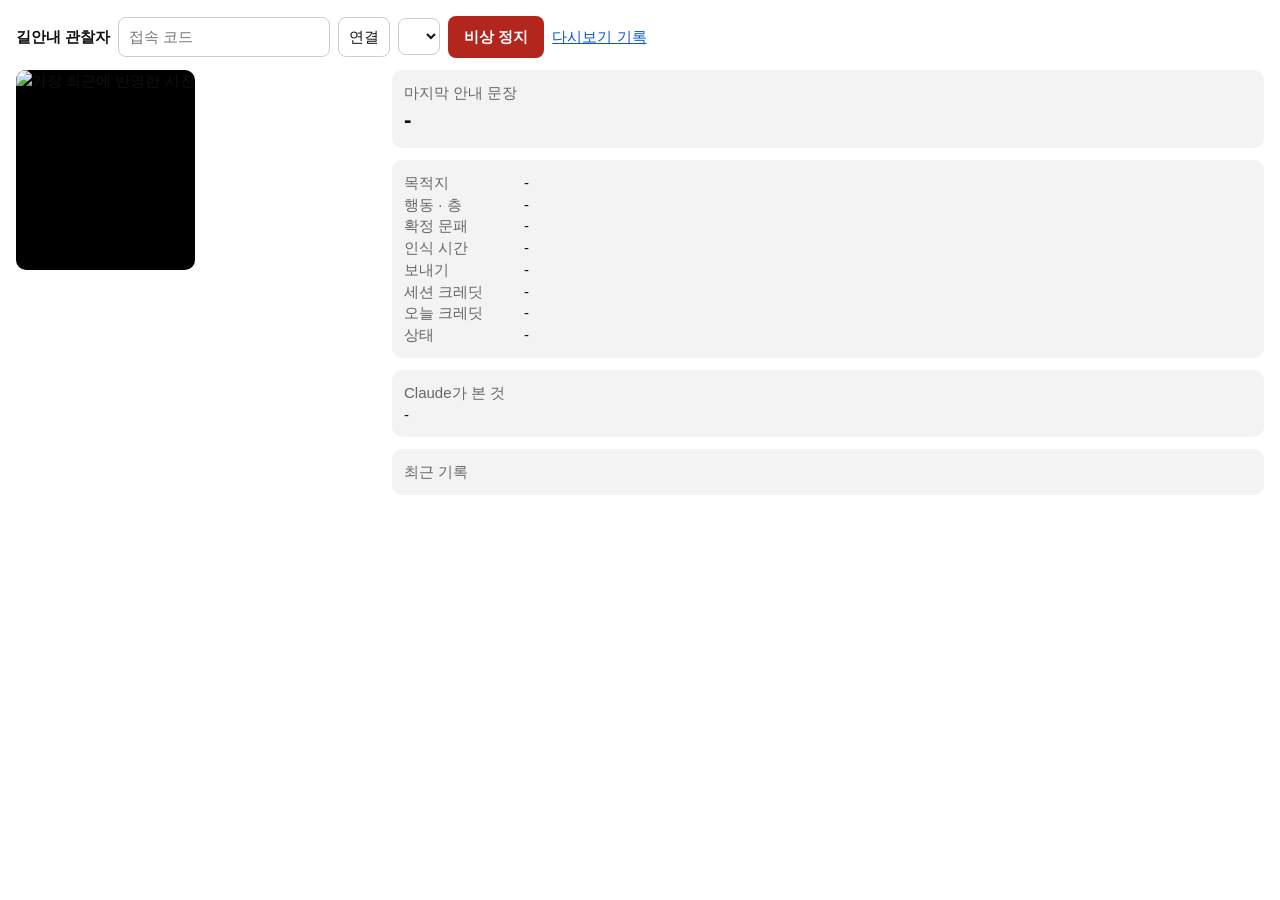
==== src/nav/web/monitor.html @ 8a39cf69 "4단계: 웹(FastAPI·겹쳐 보내기) + 목적지 확정 안전장치 - 목적지 번호는 서로 다른 호출 2번에서 읽혀야 확정, 그 전에는 "목적지 같습니다, 확인 중입니다"   (2·" ====
<!doctype html>
<html lang="ko">
<head>
<meta charset="utf-8">
<meta name="viewport" content="width=device-width, initial-scale=1">
<title>길안내 관찰자</title>
<style>
:root { --bg:#fff; --fg:#111; --muted:#666; --card:#f3f3f3; --line:#ccc; --stop:#b3261e; --stop-fg:#fff; --accent:#0b57d0; }
@media (prefers-color-scheme: dark) { :root:not([data-theme="light"]) { --bg:#111; --fg:#eee; --muted:#aaa; --card:#1d1d1d; --line:#333; --stop:#f28b82; --stop-fg:#000; --accent:#8ab4f8; } }
:root[data-theme="dark"] { --bg:#111; --fg:#eee; --muted:#aaa; --card:#1d1d1d; --line:#333; --stop:#f28b82; --stop-fg:#000; --accent:#8ab4f8; }
* { box-sizing:border-box; }
body { margin:0; padding:16px; background:var(--bg); color:var(--fg); font:15px/1.45 -apple-system, "Apple SD Gothic Neo", "Noto Sans KR", sans-serif; }
header { display:flex; flex-wrap:wrap; gap:8px; align-items:center; margin-bottom:12px; }
input, select, button { font:inherit; padding:8px 10px; border:1px solid var(--line); border-radius:8px; background:var(--bg); color:var(--fg); max-width:100%; }
button.stop { background:var(--stop); color:var(--stop-fg); border:none; font-weight:700; padding:10px 16px; }
.grid { display:grid; grid-template-columns:minmax(0,360px) minmax(0,1fr); gap:16px; }
@media (max-width:760px) { .grid { grid-template-columns:1fr; } }
img { width:100%; border-radius:10px; background:#000; min-height:200px; object-fit:contain; }
.card { background:var(--card); border-radius:10px; padding:12px; margin-bottom:12px; }
.speech { font-size:1.4rem; font-weight:700; }
.k { color:var(--muted); display:inline-block; min-width:8em; }
.muted { color:var(--muted); }
ul { margin:0; padding-left:18px; }
a { color:var(--accent); }
</style>
</head>
<body>
<header>
  <strong>길안내 관찰자</strong>
  <input id="code" type="password" placeholder="접속 코드" aria-label="접속 코드">
  <button id="connect">연결</button>
  <select id="sid" aria-label="세션 선택"></select>
  <button id="stop" class="stop" disabled>비상 정지</button>
  <a href="/records" target="_blank">다시보기 기록</a>
  <span id="status" class="muted"></span>
</header>
<div class="grid">
  <div><img id="frame" alt="가장 최근에 반영한 사진"><p class="muted" id="frameinfo"></p></div>
  <div>
    <div class="card"><div class="k">마지막 안내 문장</div><div class="speech" id="speech">-</div></div>
    <div class="card">
      <div><span class="k">목적지</span><span id="dest">-</span></div>
      <div><span class="k">행동 · 층</span><span id="state">-</span></div>
      <div><span class="k">확정 문패</span><span id="rooms">-</span></div>
      <div><span class="k">인식 시간</span><span id="time">-</span></div>
      <div><span class="k">보내기</span><span id="counts">-</span></div>
      <div><span class="k">세션 크레딧</span><span id="credit">-</span></div>
      <div><span class="k">오늘 크레딧</span><span id="daily">-</span></div>
      <div><span class="k">상태</span><span id="run">-</span></div>
    </div>
    <div class="card"><div class="k">Claude가 본 것</div><div id="seen">-</div></div>
    <div class="card"><div class="k">최근 기록</div><ul id="events"></ul></div>
  </div>
</div>
<script>
'use strict';
const $ = (id) => document.getElementById(id);
let code = '', timer = null, lastSeq = null;
const esc = (s) => String(s ?? '').replace(/[&<>"]/g, (c) => ({ '&': '&amp;', '<': '&lt;', '>': '&gt;', '"': '&quot;' }[c]));
function load(k) { try { return localStorage.getItem(k); } catch (e) { return null; } }
function save(k, v) { try { localStorage.setItem(k, v); } catch (e) { /* 무시 */ } }
async function api(path, opts = {}) {
  const r = await fetch(path, Object.assign({ headers: { 'X-Access-Code': code, 'Content-Type': 'application/json' } }, opts));
  if (r.status === 401) throw new Error('접속 코드가 맞지 않습니다');
  if (!r.ok) throw new Error('HTTP ' + r.status);
  return r.json();
}
async function tick() {
  try {
    const m = await api('/api/monitor');
    $('daily').textContent = `${m.daily_credit.toFixed(2)} / ${m.limits.per_day}` + (m.fake ? ' (가짜 응답 모드)' : '');
    const sel = $('sid'), cur = sel.value;
    sel.innerHTML = '';
    for (const s of m.sessions) {
      const o = document.createElement('option');
      o.value = s.session_id;
      o.textContent = `${s.session_id} · ${s.target}호${s.arrived ? ' (도착)' : ''}${s.stopped ? ' (멈춤)' : ''}`;
      sel.appendChild(o);
    }
    if (cur && m.sessions.some((s) => s.session_id === cur)) sel.value = cur;
    $('status').textContent = `갱신 ${new Date().toLocaleTimeString()}`;
    if (!sel.value) { $('stop').disabled = true; return; }
    const s = await api(`/api/session/${sel.value}`), d = s.detail;
    $('stop').disabled = s.stopped;
    $('speech').textContent = (s.last_say || []).join(' ') || '-';
    $('dest').textContent = `${s.target}호 · 구간 ${d.segment + 1}` + (s.info.mode === 'file' ? ` · 영상 파일 ${(s.info.files || []).join(', ')}` : ' · 카메라');
    $('state').textContent = `${d.action} · ${d.floor ? d.floor + '층' : '층 모름'}${d.wrong_floor ? ' (목적지 층 아님)' : ''}${d.target_pending ? ' · 목적지 확인 중' : ''}${d.arrived ? ' · 도착' : ''}`;
    $('rooms').textContent = (d.confirmed || []).join(', ') || '-';
    $('time').textContent = d.latency_s != null ? `인식 ${d.latency_s}초 · 찍은 뒤 반영 ${d.lag_s ?? '-'}초 · 갱신 간격 중앙값 ${d.update_interval_median ?? '-'}초` : '-';
    const c = d.counts;
    $('counts').textContent = `받음 ${c.sent} · 반영 ${c.applied} · 버림 ${c.stale} · 바쁨 ${c.busy} · 처리 중 ${d.inflight}`;
    $('credit').textContent = `${d.credit.toFixed(2)} / ${m.limits.per_session}`;
    $('run').textContent = s.stopped ? `멈춤 (${s.stop_reason})` : '진행 중';
    const pl = (d.plates || []).map((p) => `${p.n ? p.n + '호' : '번호 못 읽음'} ${p.name} ${p.side}${p.m ? ' ' + p.m + 'm' : ''}`);
    $('seen').innerHTML = `장소 ${esc(d.place)} · 층 표시 ${esc(d.floor_sign || '-')} · ${d.elevator ? '엘리베이터 ' + esc(d.elevator.side) : '엘리베이터 없음'}<br>` +
      `문패: ${esc(pl.join(' / ') || '없음')}<br>재확인: ${d.recheck ? esc(`${d.recheck.asked} → ${d.recheck.read || '못 읽음'} (${d.recheck.why})`) : '-'}`;
    $('events').innerHTML = (d.events || []).slice().reverse().map((e) => `<li>${esc(e)}</li>`).join('');
    if (s.frame_seq !== lastSeq) {
      lastSeq = s.frame_seq;
      $('frame').src = `/api/session/${sel.value}/latest-frame?code=${encodeURIComponent(code)}&t=${Date.now()}`;
      $('frameinfo').textContent = `사진 #${s.frame_seq ?? '-'} · 찍은 시각 ${d.t ?? '-'}초`;
    }
  } catch (e) { $('status').textContent = String(e.message || e); }
}
$('connect').addEventListener('click', () => {
  code = $('code').value.trim(); save('nav_code', code);
  if (timer) clearInterval(timer);
  tick(); timer = setInterval(tick, 1000);
});
$('sid').addEventListener('change', () => { lastSeq = null; tick(); });
$('stop').addEventListener('click', async () => {
  const sid = $('sid').value;
  if (!sid || !confirm('이 세션의 안내를 멈출까요?')) return;
  try { await api(`/api/session/${sid}/event`, { method: 'POST', body: JSON.stringify({ type: 'stop' }) }); tick(); }
  catch (e) { $('status').textContent = String(e.message || e); }
});
const saved = load('nav_code');
if (saved) { $('code').value = saved; $('connect').click(); }
</script>
</body>
</html>
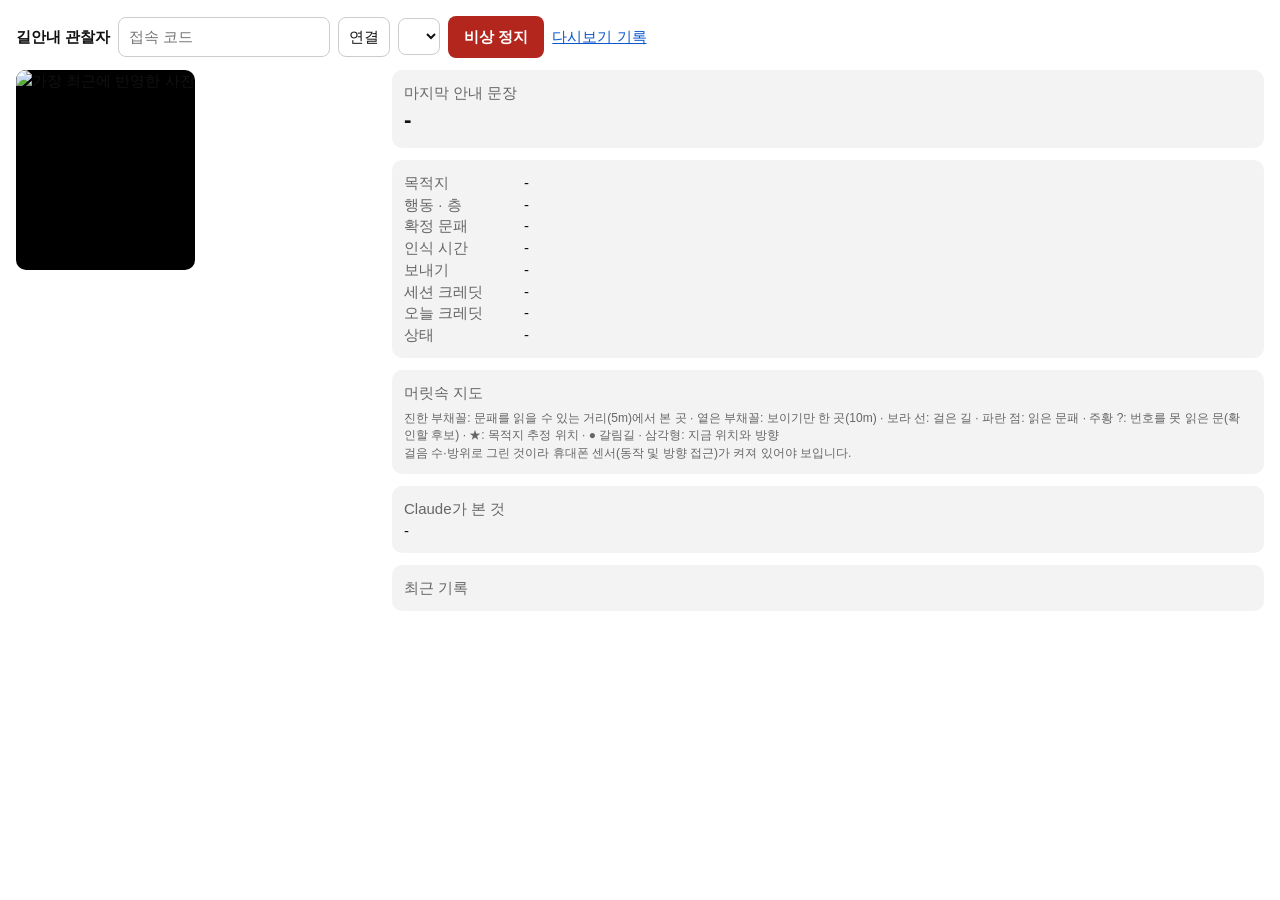
==== commit 2cace5d1: "머릿속 지도를 웹 관찰자 화면에 실시간으로 (시야 두 겹·못 읽은 문 후보) Navigator가 걸음 수·방위 위치로 걸은 길, 사진마다 본 방향, 읽은 문패 자리, 번호 못 읽은" ====
--- a/src/nav/web/monitor.html
+++ b/src/nav/web/monitor.html
@@ -22,6 +22,8 @@
 .muted { color:var(--muted); }
 ul { margin:0; padding-left:18px; }
 a { color:var(--accent); }
+.mind svg { width:100%; height:auto; max-height:60vh; display:block; color:var(--fg); }
+.legend { font-size:12px; margin-top:6px; }
 </style>
 </head>
 <body>
@@ -48,10 +50,15 @@
       <div><span class="k">오늘 크레딧</span><span id="daily">-</span></div>
       <div><span class="k">상태</span><span id="run">-</span></div>
     </div>
+    <div class="card"><div class="k">머릿속 지도 <span id="mcap" class="muted"></span></div><div id="mind" class="mind"></div>
+      <div class="muted legend">진한 부채꼴: 문패를 읽을 수 있는 거리(5m)에서 본 곳 · 옅은 부채꼴: 보이기만 한 곳(10m) · 보라 선: 걸은 길 ·
+        파란 점: 읽은 문패 · 주황 ?: 번호를 못 읽은 문(확인할 후보) · ★: 목적지 추정 위치 · ● 갈림길 · 삼각형: 지금 위치와 방향<br>
+        걸음 수·방위로 그린 것이라 휴대폰 센서(동작 및 방향 접근)가 켜져 있어야 보입니다.</div></div>
     <div class="card"><div class="k">Claude가 본 것</div><div id="seen">-</div></div>
     <div class="card"><div class="k">최근 기록</div><ul id="events"></ul></div>
   </div>
 </div>
+<script src="/mindmap.js"></script>
 <script>
 'use strict';
 const $ = (id) => document.getElementById(id);
@@ -95,6 +102,7 @@
     $('seen').innerHTML = `장소 ${esc(d.place)} · 층 표시 ${esc(d.floor_sign || '-')} · ${d.elevator ? '엘리베이터 ' + esc(d.elevator.side) : '엘리베이터 없음'}<br>` +
       `문패: ${esc(pl.join(' / ') || '없음')}<br>재확인: ${d.recheck ? esc(`${d.recheck.asked} → ${d.recheck.read || '못 읽음'} (${d.recheck.why})`) : '-'}`;
     $('events').innerHTML = (d.events || []).slice().reverse().map((e) => `<li>${esc(e)}</li>`).join('');
+    if (d.mind) { $('mind').innerHTML = MindMap.svg(d.mind); $('mcap').textContent = MindMap.caption(d.mind); }
     if (s.frame_seq !== lastSeq) {
       lastSeq = s.frame_seq;
       $('frame').src = `/api/session/${sel.value}/latest-frame?code=${encodeURIComponent(code)}&t=${Date.now()}`;
